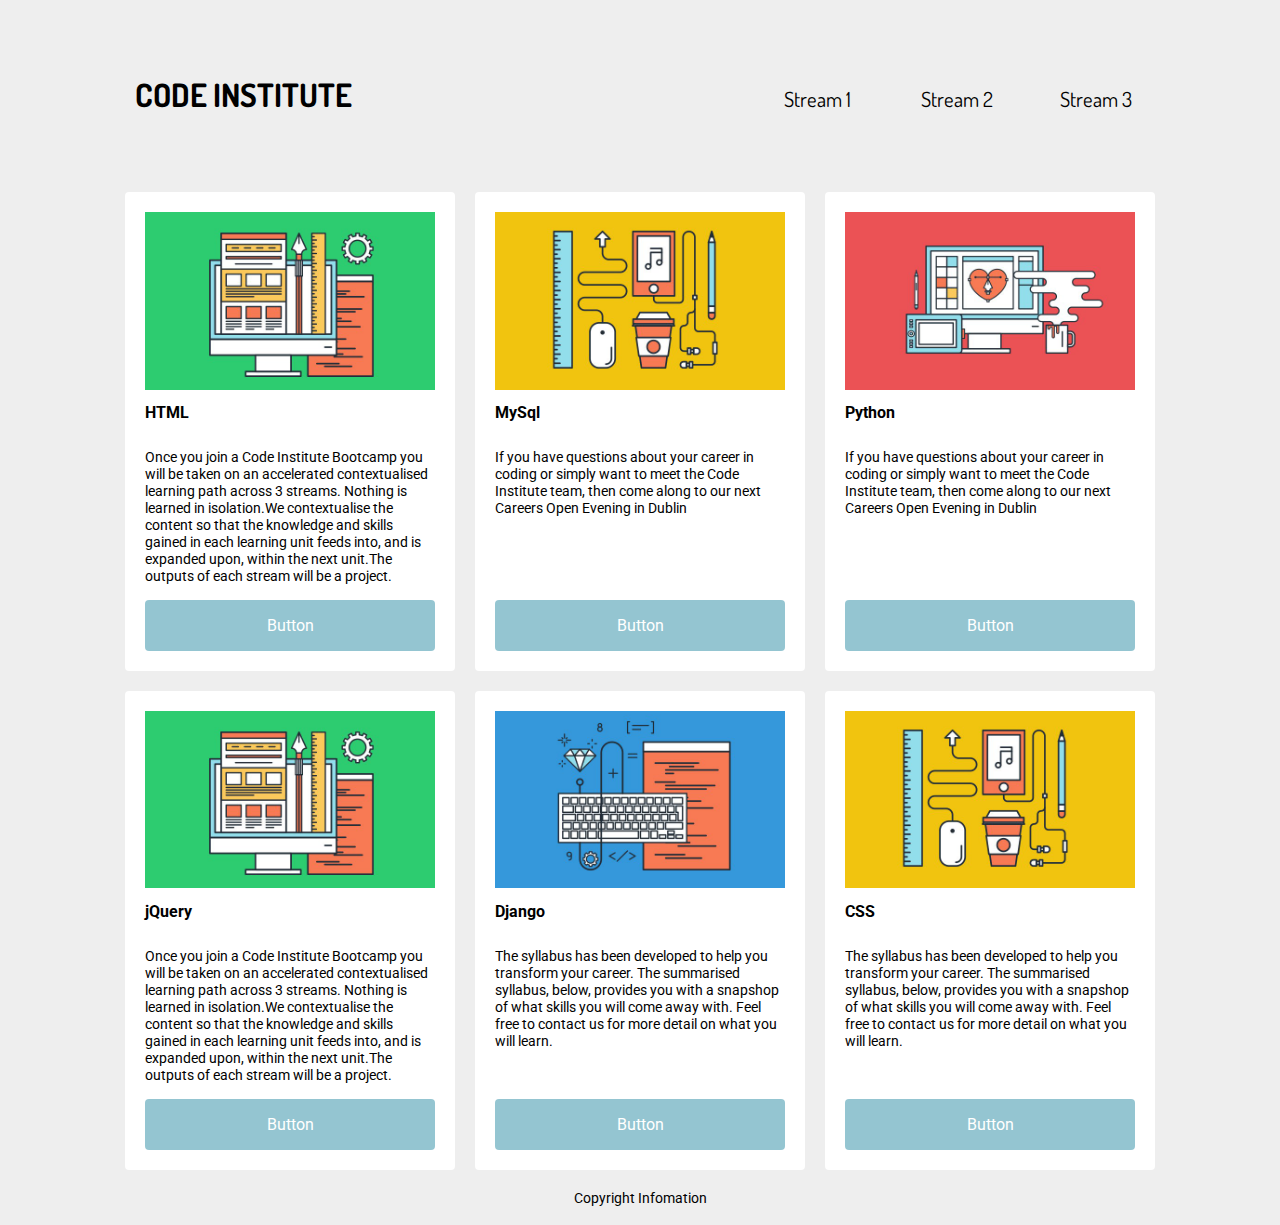
==== events-in-jquery/Cards-jquery.html @ b6087529 "Added jQuery event files practice" ====
<!DOCTYPE html>
<html lang="en">
<head>
	<meta charset="UTF-8">
	<meta name="viewport" content="width=device-width, initial-scale=1">
	<title>jQuery</title>
	<link href="style.css" rel="stylesheet">
	<link href='https://fonts.googleapis.com/css?family=Roboto' rel='stylesheet' type='text/css'>
	<link href='https://fonts.googleapis.com/css?family=Dosis' rel='stylesheet' type='text/css'>
</head>
<body>
	<div id="container">
		<nav>
			<ul>
				<li id="logoNav">CODE INSTITUTE</li>
				<li id="stream1_btn">Stream 1</li>
				<li id="stream2_btn">Stream 2</li>
				<li id="stream3_btn">Stream 3</li>
			</ul>
		</nav>
		<div class="card stream1">
			<img class="card_image" src="img/3.png" alt="coding icon">
			<div class="card_bottom">
				<h2 class="card_head">HTML</h2>
				<p class="card_para">Once you join a Code Institute Bootcamp you will be taken on an accelerated contextualised learning path across 3 streams. Nothing is learned in isolation.We contextualise the content so that the knowledge and skills gained in each learning unit feeds into, and is expanded upon, within the next unit.The outputs of each stream will be a project. </p>
				<a href="" class="bottom_button">Button</a>
			</div>
		</div>
		<div class="card stream3">
			<img class="card_image" src="img/1.png" alt="coding icon">	
			<h2 class="card_head">MySql</h2>
			<p class="card_para">If you have questions about your career in coding or simply want to meet the Code Institute team, then come along to our next Careers Open Evening in Dublin</p>
			<a href="" class="bottom_button">Button</a>
		</div>
		
		<div class="card stream2">
			<img class="card_image" src="img/2.png" alt="coding icon">
			<h2 class="card_head">Python</h2>
			<p class="card_para">If you have questions about your career in coding or simply want to meet the Code Institute team, then come along to our next Careers Open Evening in Dublin</p>
			<a href="" class="bottom_button">Button</a>
		</div>
		<div class="card stream1">
			<img class="card_image" src="img/3.png" alt="coding icon">
			<div class="card_bottom">
				<h2 class="card_head">jQuery</h2>
				<p class="card_para">Once you join a Code Institute Bootcamp you will be taken on an accelerated contextualised learning path across 3 streams. Nothing is learned in isolation.We contextualise the content so that the knowledge and skills gained in each learning unit feeds into, and is expanded upon, within the next unit.The outputs of each stream will be a project. </p>
				<a href="" class="bottom_button">Button</a>
			</div>
		</div>
		<div class="card stream3">
			<img class="card_image" src="img/4.png" alt="coding icon">
			<h2 class="card_head">Django</h2>
			<p class="card_para">The syllabus has been developed to help you transform your career. The summarised syllabus, below, provides you with a snapshop of what skills you will come away with. Feel free to contact us for more detail on what you will learn.</p>
			<a href="" class="bottom_button">Button</a>
		</div>
		<div class="card stream1">
			<img class="card_image" src="img/1.png" alt="coding icon">
			<h2 class="card_head">CSS</h2>
			<p class="card_para">The syllabus has been developed to help you transform your career. The summarised syllabus, below, provides you with a snapshop of what skills you will come away with. Feel free to contact us for more detail on what you will learn.</p>
			<a href="" class="bottom_button">Button</a>
		</div>
		<div id="my_footer">
			<p id="copyright">Copyright Infomation</p>
		</div>
	</div>
	<script src="https://code.jquery.com/jquery-3.2.1.js" integrity="sha256-DZAnKJ/6XZ9si04Hgrsxu/8s717jcIzLy3oi35EouyE=" crossorigin="anonymous"></script>
	<script src="script.js"></script> <!-- Scripts located at the bottom of the body to insure page is fully loaded before execution -->
	
</body>
</html>
---- events-in-jquery/style.css ----
body {
	font-family: 'Roboto', sans-serif;
	/*background-image: url(img/code-institute.jpg);
 	background-size: cover;
 	color: #ffffff;*/
 	background-color: #eee;
}

h1{
	font-size: 3em;
	text-align: center;
}

h2 {
	font-size: 1em;
	text-align: left;
}

p {
	font-size: .9rem;
}

div {
	border-radius: 4px;
}

.card_image {
	width: 100%;
}

.bottom_button {
	display: flex;
	box-sizing:border-box;
	border-radius: 4px;
	display: block;
	width: 100%;
	background-color:rgba(129, 187, 201,.85);
	text-align: center;
	padding: 1em .75em;
	text-decoration: none;
	color: #fff;
}

.card_bottom {
	display: flex;
	flex-flow:column;
}

.card_head {
	flex:0;
}

.card_para {
	flex:1 0 auto;
}

#container {
	display: flex;		/* makes container a flexbox*/
	flex-flow: row wrap; 	/* layout the boxes in rows and wrap them*/
	box-sizing:border-box;
	margin-right:auto;
	margin-left:auto;
	max-width:1050px;	
}

#logo {
	width: 800px;
	margin: auto;
}

.card {
	flex:1; /* */
	display: flex;	/* make the contents controllable by flexbox*/
	flex-flow:column;	/* */
	min-width: 240px; /**/
	margin: 10px;
	padding: 20px;
	background-color: #fff;
}

.highlight_stream {
	background-color: #EB5255;
}

#my_footer {
	width:100%;
	text-align: center;
}

#copyright {
	margin-top:10px;
	margin-bottom:10px;
}

/*************************
Navigation
**************************/

nav {
	font-family: roboto;
	background-color: #eee;
	margin: 30px auto;
	width: 100%;
}

ul {
	display: flex;
	justify-content:space-between;
	flex-flow: row;
	/*flex-flow: row-reverse;*/
	/*justify-content:flex-end;*/
	/*justify-content:space-around;*/
	/*align-items:flex-start;*/
	align-items:baseline;
	border-radius: 10px;
	list-style-type: none; /*Remove Bullets*/
	padding: 0;	
}

li {
	flex:1;
	height: 30px;
	/*width:10%;*/
	/*border:2px solid #000;*/
	/*background-color: #81BBC9;*/
	/*border-radius: 10px;*/
	font-family: Dosis;
	padding:20px 20px 20px 20px;
	text-align: center;
	font-size: 1.3em;
}

#logoNav {
	flex:6;
	text-align: left;
	font-size: 2em;
	font-weight: bold;
}

.underline {
    text-decoration:underline;
}

.border {
    border: solid 5px #ccc;
}

@media screen and (max-width: 700px) {
	ul {
		flex-flow: column;
		align-items:center;
    }
    
	li {
		font-size: 2em;
	}
}
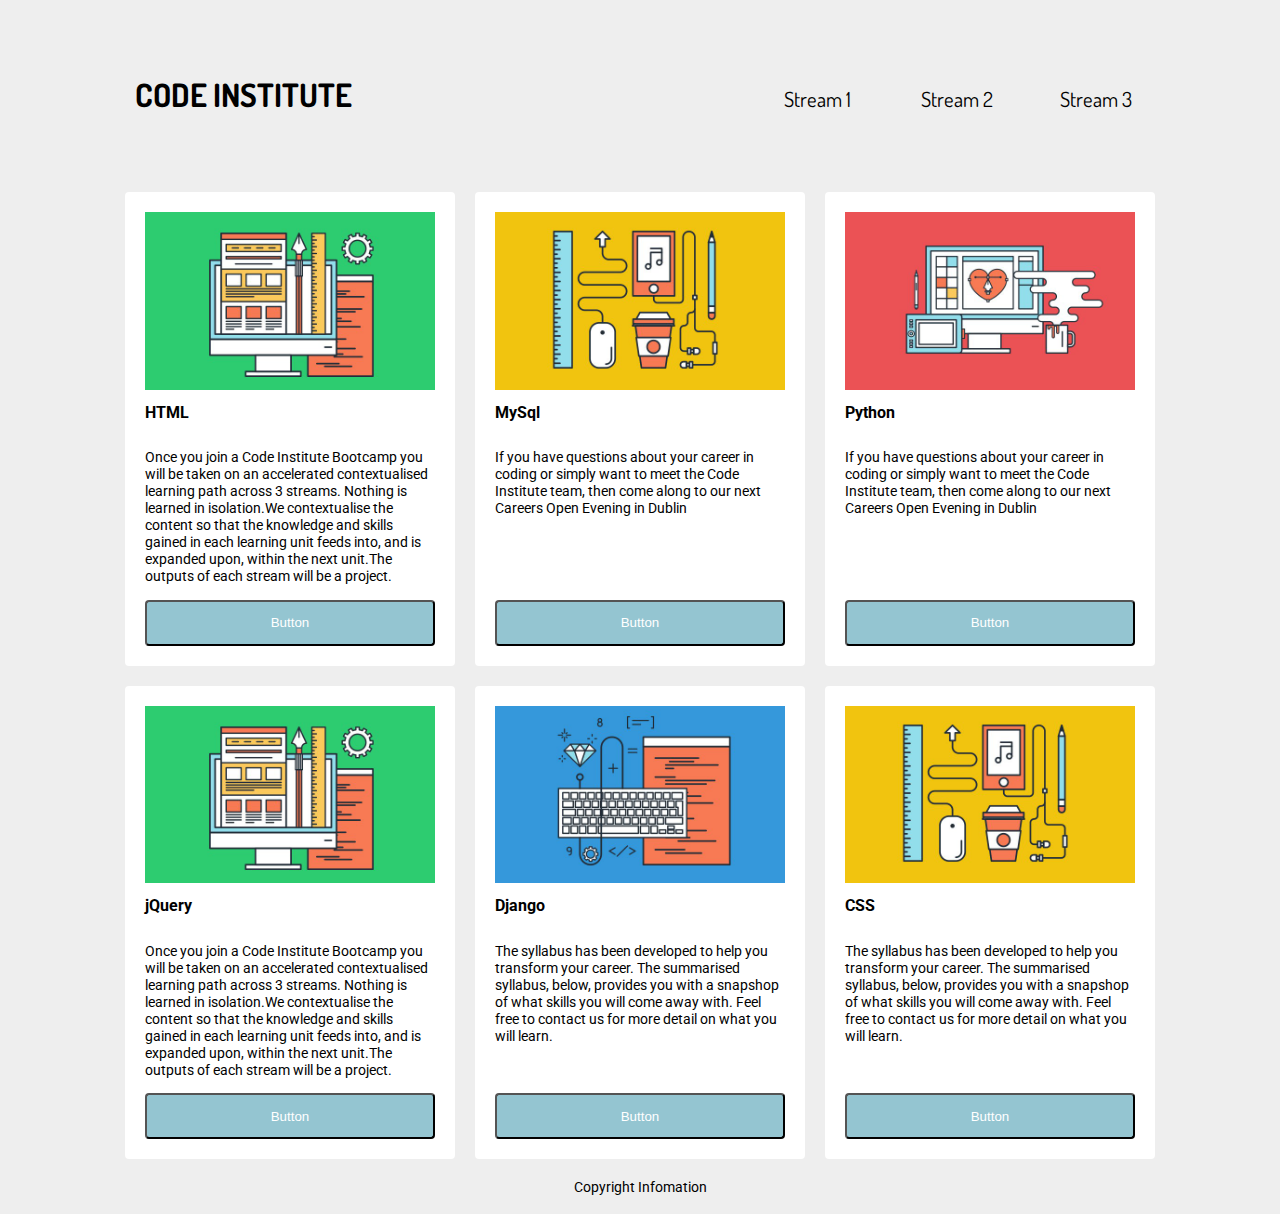
==== commit 04fd5d04: "Added more practice study" ====
--- a/events-in-jquery/Cards-jquery.html
+++ b/events-in-jquery/Cards-jquery.html
@@ -21,43 +21,43 @@
 		<div class="card stream1">
 			<img class="card_image" src="img/3.png" alt="coding icon">
 			<div class="card_bottom">
-				<h2 class="card_head">HTML</h2>
+				<h2 id="head-html" class="card_head">HTML</h2>
 				<p class="card_para">Once you join a Code Institute Bootcamp you will be taken on an accelerated contextualised learning path across 3 streams. Nothing is learned in isolation.We contextualise the content so that the knowledge and skills gained in each learning unit feeds into, and is expanded upon, within the next unit.The outputs of each stream will be a project. </p>
-				<a href="" class="bottom_button">Button</a>
+				<button id="button-effect" class="bottom_button">Button</button>
 			</div>
 		</div>
 		<div class="card stream3">
 			<img class="card_image" src="img/1.png" alt="coding icon">	
-			<h2 class="card_head">MySql</h2>
+			<h2 id="head-sql" class="card_head">MySql</h2>
 			<p class="card_para">If you have questions about your career in coding or simply want to meet the Code Institute team, then come along to our next Careers Open Evening in Dublin</p>
-			<a href="" class="bottom_button">Button</a>
+			<button id="button-effect" class="bottom_button">Button</button>
 		</div>
 		
 		<div class="card stream2">
 			<img class="card_image" src="img/2.png" alt="coding icon">
-			<h2 class="card_head">Python</h2>
+			<h2 id="head-python" class="card_head">Python</h2>
 			<p class="card_para">If you have questions about your career in coding or simply want to meet the Code Institute team, then come along to our next Careers Open Evening in Dublin</p>
-			<a href="" class="bottom_button">Button</a>
+			<button id="button-effect" class="bottom_button">Button</button>
 		</div>
 		<div class="card stream1">
 			<img class="card_image" src="img/3.png" alt="coding icon">
 			<div class="card_bottom">
-				<h2 class="card_head">jQuery</h2>
+				<h2 id="head-jquery" class="card_head">jQuery</h2>
 				<p class="card_para">Once you join a Code Institute Bootcamp you will be taken on an accelerated contextualised learning path across 3 streams. Nothing is learned in isolation.We contextualise the content so that the knowledge and skills gained in each learning unit feeds into, and is expanded upon, within the next unit.The outputs of each stream will be a project. </p>
-				<a href="" class="bottom_button">Button</a>
+				<button id="button-effect" class="bottom_button">Button</button>
 			</div>
 		</div>
 		<div class="card stream3">
 			<img class="card_image" src="img/4.png" alt="coding icon">
-			<h2 class="card_head">Django</h2>
+			<h2 id="head-django" class="card_head">Django</h2>
 			<p class="card_para">The syllabus has been developed to help you transform your career. The summarised syllabus, below, provides you with a snapshop of what skills you will come away with. Feel free to contact us for more detail on what you will learn.</p>
-			<a href="" class="bottom_button">Button</a>
+			<button id="button-effect" class="bottom_button">Button</button>
 		</div>
 		<div class="card stream1">
 			<img class="card_image" src="img/1.png" alt="coding icon">
-			<h2 class="card_head">CSS</h2>
+			<h2 id="head-css" class="card_head">CSS</h2>
 			<p class="card_para">The syllabus has been developed to help you transform your career. The summarised syllabus, below, provides you with a snapshop of what skills you will come away with. Feel free to contact us for more detail on what you will learn.</p>
-			<a href="" class="bottom_button">Button</a>
+			<button id="button-effect" class="bottom_button">Button</button>
 		</div>
 		<div id="my_footer">
 			<p id="copyright">Copyright Infomation</p>
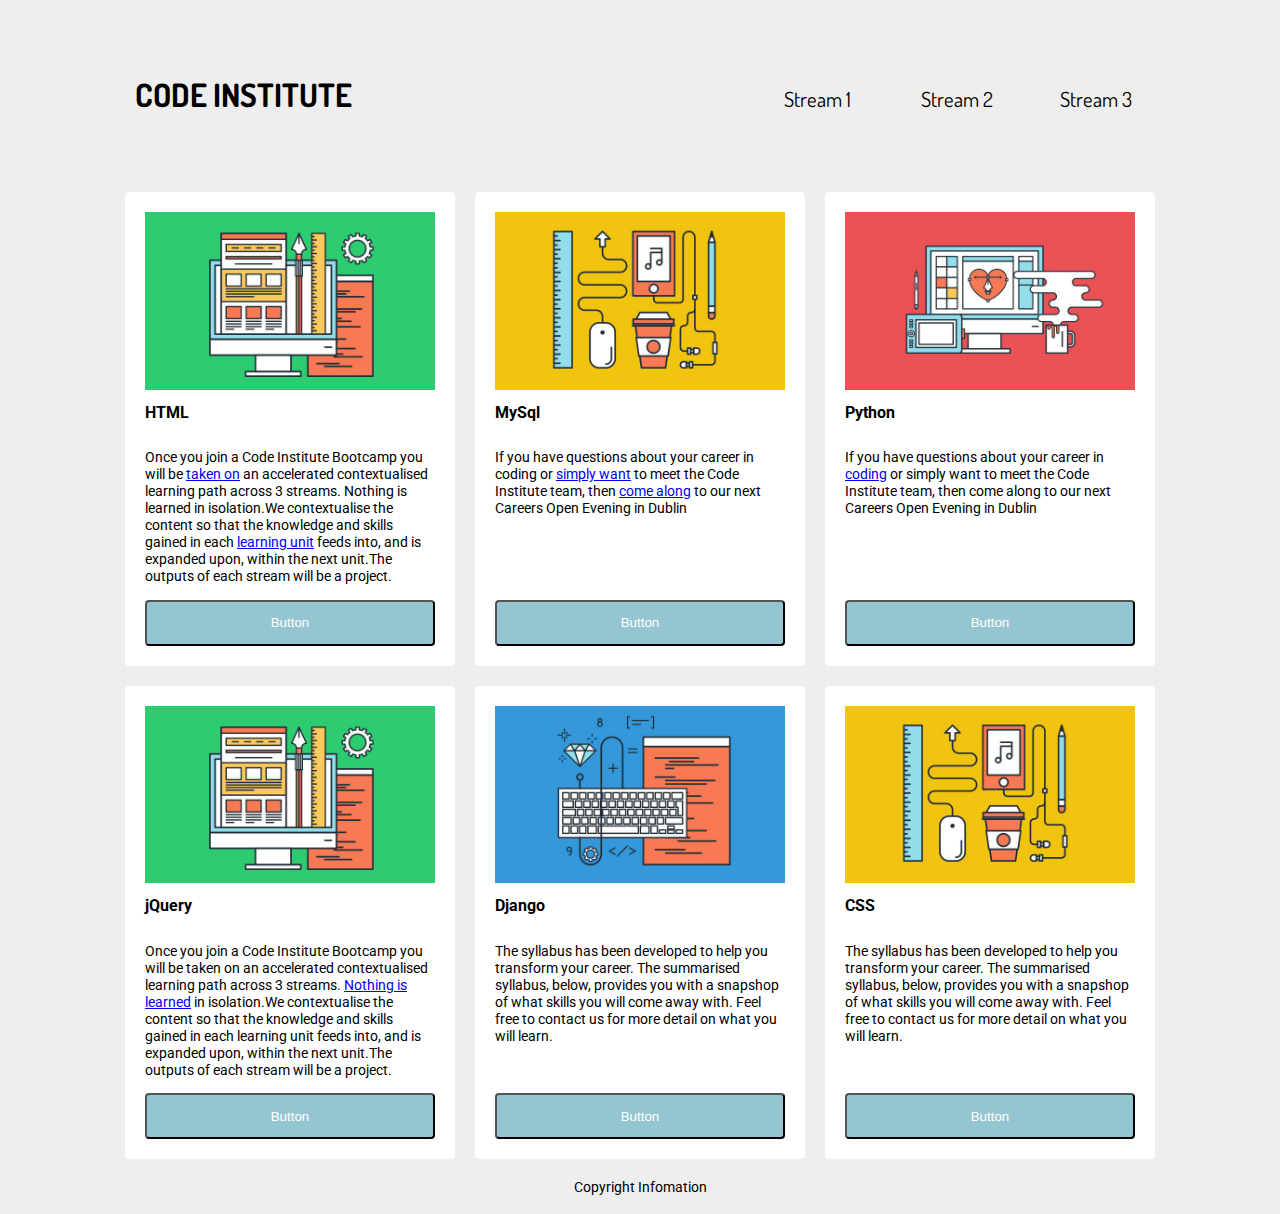
==== commit c58a0c5b: "Added new traversing practice" ====
--- a/events-in-jquery/Cards-jquery.html
+++ b/events-in-jquery/Cards-jquery.html
@@ -22,36 +22,36 @@
 			<img class="card_image" src="img/3.png" alt="coding icon">
 			<div class="card_bottom">
 				<h2 id="head-html" class="card_head">HTML</h2>
-				<p class="card_para">Once you join a Code Institute Bootcamp you will be taken on an accelerated contextualised learning path across 3 streams. Nothing is learned in isolation.We contextualise the content so that the knowledge and skills gained in each learning unit feeds into, and is expanded upon, within the next unit.The outputs of each stream will be a project. </p>
-				<button id="button-effect" class="bottom_button">Button</button>
+				<p class="card_para">Once you join a Code Institute Bootcamp you will be <a href="#">taken on</a> an accelerated contextualised learning path across 3 streams. Nothing is learned in isolation.We contextualise the content so that the knowledge and skills gained in each <a href="#">learning unit</a> feeds into, and is expanded upon, within the next unit.The outputs of each stream will be a project. </p>
+				<button id="button-effect1" class="bottom_button">Button</button>
 			</div>
 		</div>
 		<div class="card stream3">
 			<img class="card_image" src="img/1.png" alt="coding icon">	
 			<h2 id="head-sql" class="card_head">MySql</h2>
-			<p class="card_para">If you have questions about your career in coding or simply want to meet the Code Institute team, then come along to our next Careers Open Evening in Dublin</p>
-			<button id="button-effect" class="bottom_button">Button</button>
+			<p id="p2" class="card_para">If you have questions about your career in coding or <a href="#">simply want</a> to meet the Code Institute team, then <a href="#">come along</a> to our next Careers Open Evening in Dublin</p>
+			<button id="button-effect2" class="bottom_button">Button</button>
 		</div>
 		
 		<div class="card stream2">
 			<img class="card_image" src="img/2.png" alt="coding icon">
 			<h2 id="head-python" class="card_head">Python</h2>
-			<p class="card_para">If you have questions about your career in coding or simply want to meet the Code Institute team, then come along to our next Careers Open Evening in Dublin</p>
-			<button id="button-effect" class="bottom_button">Button</button>
+			<p id="p3" class="card_para">If you have questions about your career in <a href="#">coding</a> or simply want to meet the Code Institute team, then come along to our next Careers Open Evening in Dublin</p>
+			<button id="button-effect3" class="bottom_button">Button</button>
 		</div>
 		<div class="card stream1">
 			<img class="card_image" src="img/3.png" alt="coding icon">
 			<div class="card_bottom">
 				<h2 id="head-jquery" class="card_head">jQuery</h2>
-				<p class="card_para">Once you join a Code Institute Bootcamp you will be taken on an accelerated contextualised learning path across 3 streams. Nothing is learned in isolation.We contextualise the content so that the knowledge and skills gained in each learning unit feeds into, and is expanded upon, within the next unit.The outputs of each stream will be a project. </p>
-				<button id="button-effect" class="bottom_button">Button</button>
+				<p id="p4" class="card_para">Once you join a Code Institute Bootcamp you will be taken on an accelerated contextualised learning path across 3 streams. <a href="#">Nothing is learned</a> in isolation.We contextualise the content so that the knowledge and skills gained in each learning unit feeds into, and is expanded upon, within the next unit.The outputs of each stream will be a project. </p>
+				<button id="button-effect4" class="bottom_button">Button</button>
 			</div>
 		</div>
 		<div class="card stream3">
 			<img class="card_image" src="img/4.png" alt="coding icon">
 			<h2 id="head-django" class="card_head">Django</h2>
 			<p class="card_para">The syllabus has been developed to help you transform your career. The summarised syllabus, below, provides you with a snapshop of what skills you will come away with. Feel free to contact us for more detail on what you will learn.</p>
-			<button id="button-effect" class="bottom_button">Button</button>
+			<button id="button-effect5" class="bottom_button">Button</button>
 		</div>
 		<div class="card stream1">
 			<img class="card_image" src="img/1.png" alt="coding icon">
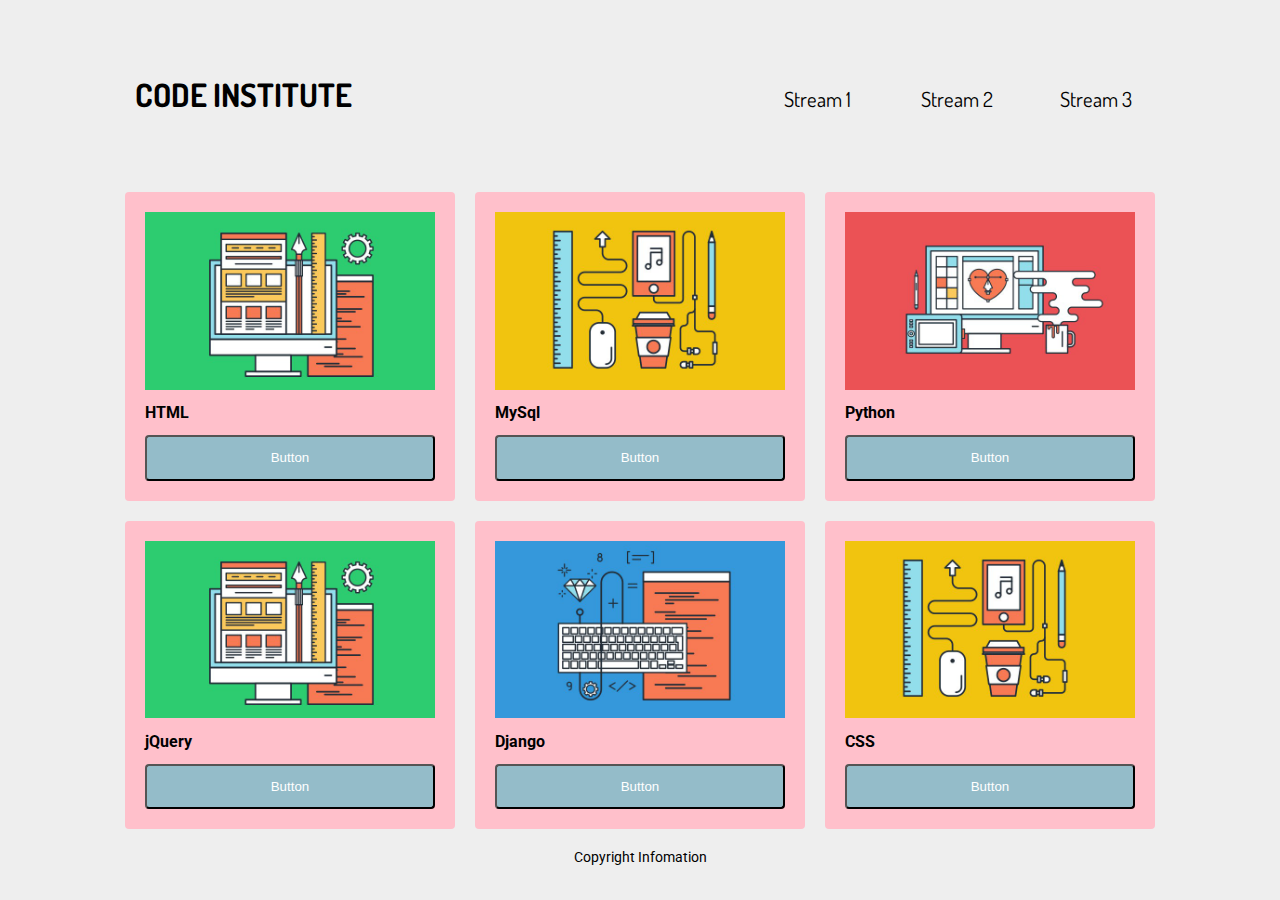
==== commit 801a45dd: "New traversing methods study" ====
--- a/events-in-jquery/Cards-jquery.html
+++ b/events-in-jquery/Cards-jquery.html
@@ -18,7 +18,7 @@
 				<li id="stream3_btn">Stream 3</li>
 			</ul>
 		</nav>
-		<div class="card stream1">
+		<div class="card stream1 highlighted">
 			<img class="card_image" src="img/3.png" alt="coding icon">
 			<div class="card_bottom">
 				<h2 id="head-html" class="card_head">HTML</h2>
@@ -26,20 +26,20 @@
 				<button id="button-effect1" class="bottom_button">Button</button>
 			</div>
 		</div>
-		<div class="card stream3">
+		<div class="card stream3 highlighted">
 			<img class="card_image" src="img/1.png" alt="coding icon">	
 			<h2 id="head-sql" class="card_head">MySql</h2>
 			<p id="p2" class="card_para">If you have questions about your career in coding or <a href="#">simply want</a> to meet the Code Institute team, then <a href="#">come along</a> to our next Careers Open Evening in Dublin</p>
 			<button id="button-effect2" class="bottom_button">Button</button>
 		</div>
 		
-		<div class="card stream2">
+		<div class="card stream2 highlighted">
 			<img class="card_image" src="img/2.png" alt="coding icon">
 			<h2 id="head-python" class="card_head">Python</h2>
 			<p id="p3" class="card_para">If you have questions about your career in <a href="#">coding</a> or simply want to meet the Code Institute team, then come along to our next Careers Open Evening in Dublin</p>
 			<button id="button-effect3" class="bottom_button">Button</button>
 		</div>
-		<div class="card stream1">
+		<div class="card stream1 highlighted">
 			<img class="card_image" src="img/3.png" alt="coding icon">
 			<div class="card_bottom">
 				<h2 id="head-jquery" class="card_head">jQuery</h2>
@@ -47,13 +47,13 @@
 				<button id="button-effect4" class="bottom_button">Button</button>
 			</div>
 		</div>
-		<div class="card stream3">
+		<div class="card stream3 highlighted">
 			<img class="card_image" src="img/4.png" alt="coding icon">
 			<h2 id="head-django" class="card_head">Django</h2>
 			<p class="card_para">The syllabus has been developed to help you transform your career. The summarised syllabus, below, provides you with a snapshop of what skills you will come away with. Feel free to contact us for more detail on what you will learn.</p>
 			<button id="button-effect5" class="bottom_button">Button</button>
 		</div>
-		<div class="card stream1">
+		<div class="card stream1 highlighted">
 			<img class="card_image" src="img/1.png" alt="coding icon">
 			<h2 id="head-css" class="card_head">CSS</h2>
 			<p class="card_para">The syllabus has been developed to help you transform your career. The summarised syllabus, below, provides you with a snapshop of what skills you will come away with. Feel free to contact us for more detail on what you will learn.</p>
--- a/events-in-jquery/style.css
+++ b/events-in-jquery/style.css
@@ -52,6 +52,7 @@
 
 .card_para {
 	flex:1 0 auto;
+    display: none;
 }
 
 #container {
@@ -80,6 +81,10 @@
 
 .highlight_stream {
 	background-color: #EB5255;
+}
+
+.highlighted {
+    background-color: pink;
 }
 
 #my_footer {
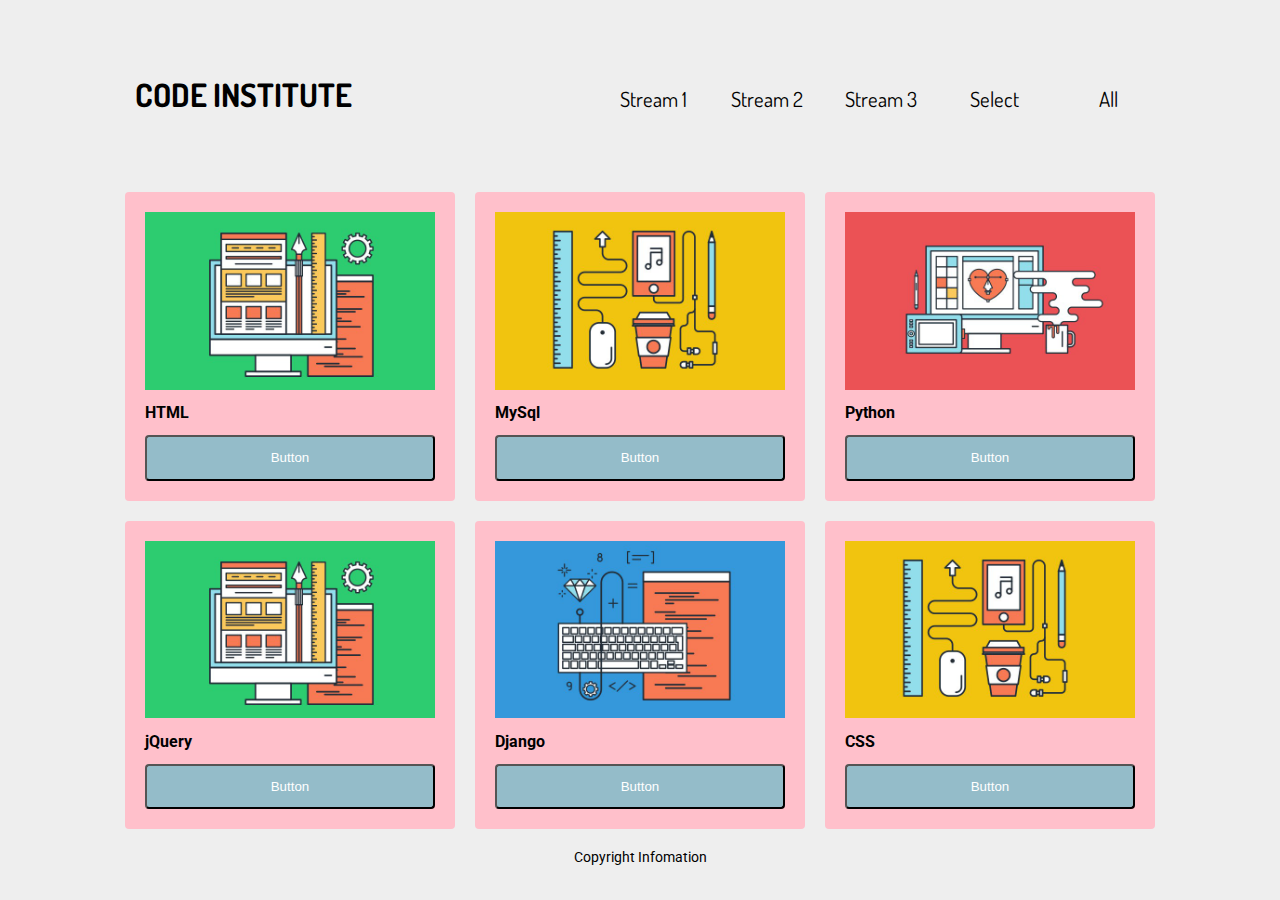
==== commit 67ec1de5: "Add traversing study - other methods" ====
--- a/events-in-jquery/Cards-jquery.html
+++ b/events-in-jquery/Cards-jquery.html
@@ -16,6 +16,8 @@
 				<li id="stream1_btn">Stream 1</li>
 				<li id="stream2_btn">Stream 2</li>
 				<li id="stream3_btn">Stream 3</li>
+                <li id="select-btn">Select</li>
+                <li id="all-btn">All</li>
 			</ul>
 		</nav>
 		<div class="card stream1 highlighted">
